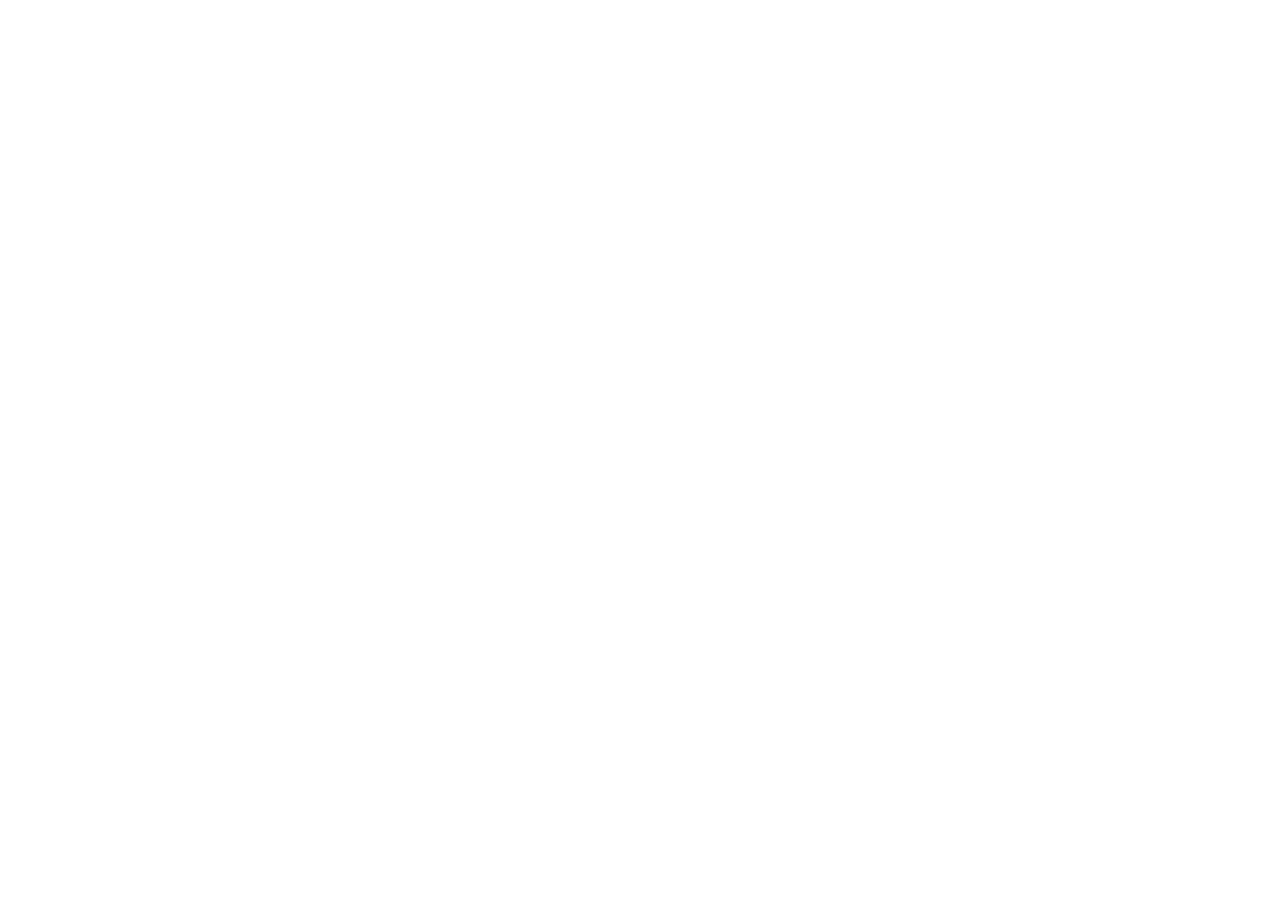
==== form-validation-vue/index.html @ b20fd4b6 "form-validation-vue" ====
<!DOCTYPE html><html lang="en"><head><meta charset="utf-8"><meta http-equiv="X-UA-Compatible" content="IE=edge"><meta name="viewport" content="width=device-width,initial-scale=1"><link rel="icon" href="/favicon.ico"><title>form-validation-vue</title><link href="/css/app.bc7573c1.css" rel="preload" as="style"><link href="/js/app.dce4ba5b.js" rel="preload" as="script"><link href="/js/chunk-vendors.48814ee6.js" rel="preload" as="script"><link href="/css/app.bc7573c1.css" rel="stylesheet"></head><body><noscript><strong>We're sorry but form-validation-vue doesn't work properly without JavaScript enabled. Please enable it to continue.</strong></noscript><div id="app"></div><script src="/js/chunk-vendors.48814ee6.js"></script><script src="/js/app.dce4ba5b.js"></script></body></html>
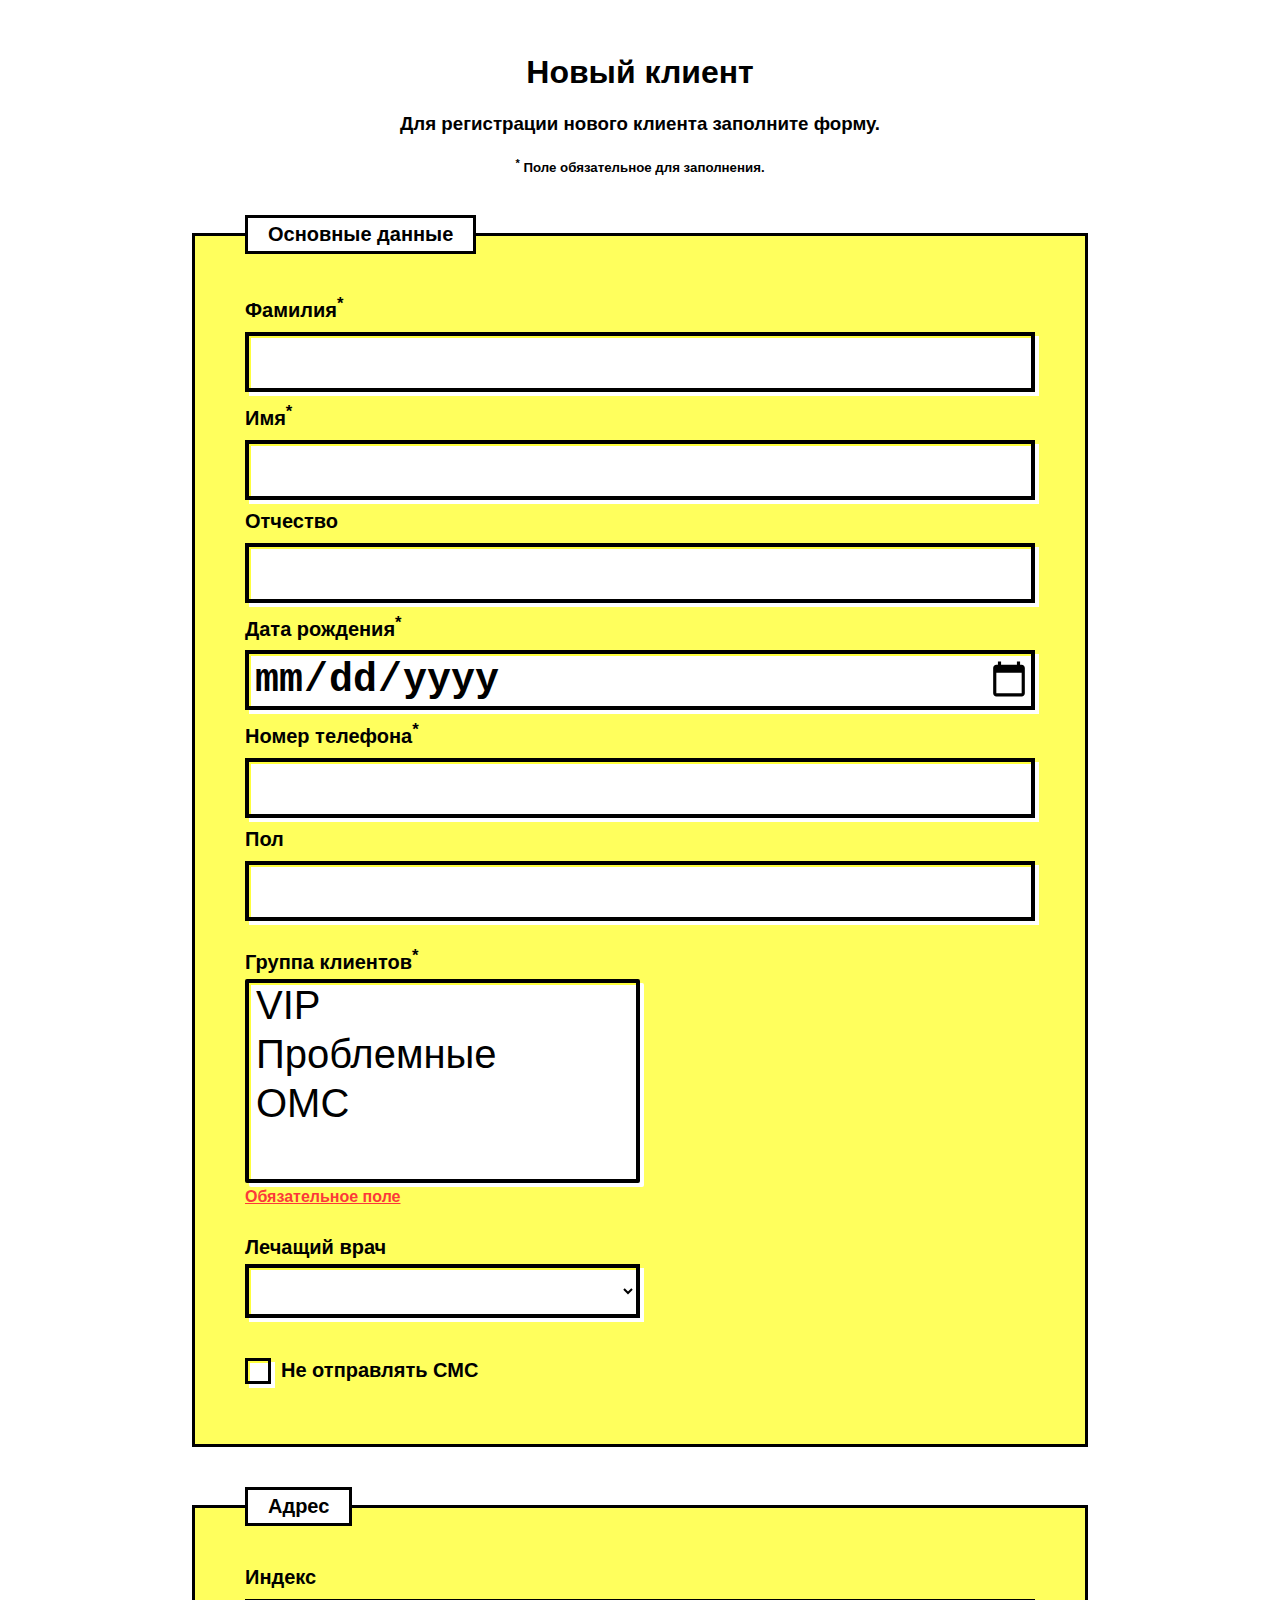
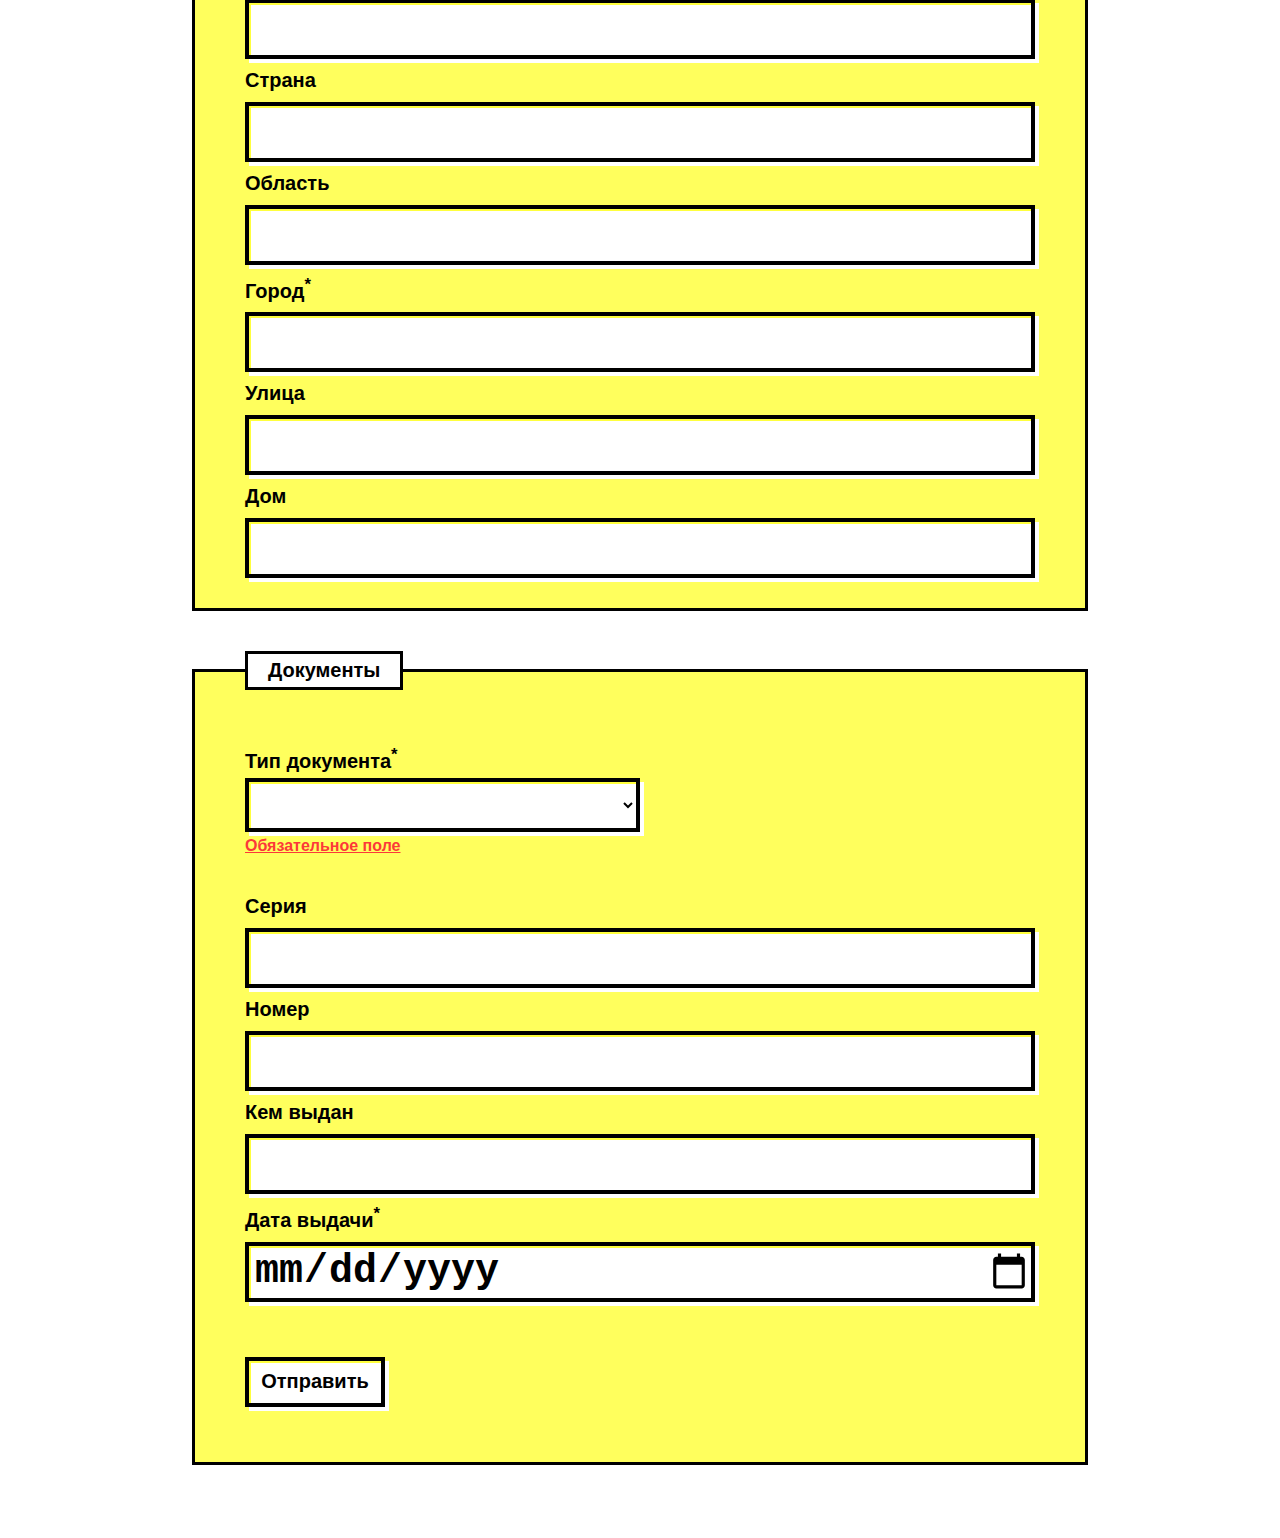
==== commit a8bd3e4b: "update" ====
--- a/form-validation-vue/index.html
+++ b/form-validation-vue/index.html
@@ -1 +1 @@
-<!DOCTYPE html><html lang="en"><head><meta charset="utf-8"><meta http-equiv="X-UA-Compatible" content="IE=edge"><meta name="viewport" content="width=device-width,initial-scale=1"><link rel="icon" href="/favicon.ico"><title>form-validation-vue</title><link href="/css/app.bc7573c1.css" rel="preload" as="style"><link href="/js/app.dce4ba5b.js" rel="preload" as="script"><link href="/js/chunk-vendors.48814ee6.js" rel="preload" as="script"><link href="/css/app.bc7573c1.css" rel="stylesheet"></head><body><noscript><strong>We're sorry but form-validation-vue doesn't work properly without JavaScript enabled. Please enable it to continue.</strong></noscript><div id="app"></div><script src="/js/chunk-vendors.48814ee6.js"></script><script src="/js/app.dce4ba5b.js"></script></body></html>+<!DOCTYPE html><html lang="en"><head><meta charset="utf-8"><meta http-equiv="X-UA-Compatible" content="IE=edge"><meta name="viewport" content="width=device-width,initial-scale=1"><link rel="icon" href="/form-validation-vue/favicon.ico"><title>form-validation-vue</title><link href="/form-validation-vue/css/app.bc7573c1.css" rel="preload" as="style"><link href="/form-validation-vue/js/app.e1387dc2.js" rel="preload" as="script"><link href="/form-validation-vue/js/chunk-vendors.fcc44de5.js" rel="preload" as="script"><link href="/form-validation-vue/css/app.bc7573c1.css" rel="stylesheet"></head><body><noscript><strong>We're sorry but form-validation-vue doesn't work properly without JavaScript enabled. Please enable it to continue.</strong></noscript><div id="app"></div><script src="/form-validation-vue/js/chunk-vendors.fcc44de5.js"></script><script src="/form-validation-vue/js/app.e1387dc2.js"></script></body></html>--- a/form-validation-vue/css/app.bc7573c1.css
+++ b/form-validation-vue/css/app.bc7573c1.css
@@ -0,0 +1 @@
+.mainBlockStyle[data-v-ba2860a6],input[data-v-ba2860a6]{border:4px solid #000;background-color:#fff;box-shadow:inset 2px 2px 0 0 #ffff3d,4px 4px 0 0 #fff;transition:all .2s ease-in}.mainBlockStyle[data-v-ba2860a6]:active,.mainBlockStyle[data-v-ba2860a6]:focus,.mainBlockStyle[data-v-ba2860a6]:hover,input[data-v-ba2860a6]:active,input[data-v-ba2860a6]:focus{cursor:pointer;color:#fff;box-shadow:none;background-color:#000;transition:all .2s ease-in}.centering[data-v-ba2860a6]{height:40px}.error[data-v-ba2860a6]{box-shadow:none;background-color:#fc3939}.mainBlockStyle[data-v-ba2860a6]{width:140px;height:50px;margin-top:30px;font-size:20px;font-weight:700}.mainBlockStyle[data-v-85cc72a2],input[data-v-85cc72a2]{border:4px solid #000;background-color:#fff;box-shadow:inset 2px 2px 0 0 #ffff3d,4px 4px 0 0 #fff;transition:all .2s ease-in}.mainBlockStyle[data-v-85cc72a2]:active,.mainBlockStyle[data-v-85cc72a2]:focus,.mainBlockStyle[data-v-85cc72a2]:hover,input[data-v-85cc72a2]:active,input[data-v-85cc72a2]:focus{cursor:pointer;color:#fff;box-shadow:none;background-color:#000;transition:all .2s ease-in}.centering[data-v-85cc72a2]{height:40px}.error[data-v-85cc72a2]{box-shadow:none;background-color:#fc3939}.container[data-v-85cc72a2]{text-align:left}.container input[data-v-85cc72a2]{position:absolute;z-index:-1;opacity:0}.container input:checked+label[data-v-85cc72a2]:before{content:"X";color:#fff;box-shadow:none;cursor:pointer;background-color:#000;transition:all .2s ease-in}.container label[data-v-85cc72a2]{display:inline-flex;align-items:center;-webkit-user-select:none;-moz-user-select:none;-ms-user-select:none;user-select:none;padding-top:15px;font-weight:700;font-size:20px;color:#000}.container label[data-v-85cc72a2]:before{display:flex;justify-items:center;align-items:center;justify-content:center;margin-right:10px;content:"X";color:#fff;width:20px;height:20px;border:3px solid #000;background-color:#fff;box-shadow:inset 2px 2px 0 0 #ffff3d,4px 4px 0 0 #fff;transition:all .2s ease-in}.container label[data-v-85cc72a2]:hover:before{box-shadow:none;cursor:pointer;transition:all .2s ease-in}p[data-v-5f129ba8]{margin:0;padding:5px 0;color:#fc3939;font-weight:700;font-size:16px;text-decoration:underline;text-align:left}.success[data-v-5f129ba8]{color:#029100}.mainBlockStyle[data-v-4c1b4ff6],input[data-v-4c1b4ff6]{border:4px solid #000;background-color:#fff;box-shadow:inset 2px 2px 0 0 #ffff3d,4px 4px 0 0 #fff;transition:all .2s ease-in}.mainBlockStyle[data-v-4c1b4ff6]:active,.mainBlockStyle[data-v-4c1b4ff6]:focus,.mainBlockStyle[data-v-4c1b4ff6]:hover,input[data-v-4c1b4ff6]:active,input[data-v-4c1b4ff6]:focus{cursor:pointer;color:#fff;box-shadow:none;background-color:#000;transition:all .2s ease-in}.centering[data-v-4c1b4ff6]{height:40px}.error[data-v-4c1b4ff6]{box-shadow:none;background-color:#fc3939}.container[data-v-4c1b4ff6]{padding:0;margin:0}.container input[data-v-4c1b4ff6]{box-sizing:border-box;height:60px;cursor:inherit;padding-left:5px;font-size:40px;font-weight:700}.container label[data-v-4c1b4ff6]{padding-bottom:5px;padding-top:10px;font-size:20px;font-weight:700;text-align:left;color:#000}.mainBlockStyle,input{border:4px solid #000;background-color:#fff;box-shadow:inset 2px 2px 0 0 #ffff3d,4px 4px 0 0 #fff;transition:all .2s ease-in}.mainBlockStyle:active,.mainBlockStyle:focus,.mainBlockStyle:hover,input:active,input:focus{cursor:pointer;color:#fff;box-shadow:none;background-color:#000;transition:all .2s ease-in}.centering{height:40px}.error{box-shadow:none;background-color:#fc3939}.container{box-sizing:content-box}.container .mainBlockStyle{background:#fff}.container .mainBlockStyle:active,.container .mainBlockStyle:focus,.container .mainBlockStyle:hover{color:#000}.container select{width:50%;box-sizing:border-box;cursor:inherit;margin:0;padding-left:5px;padding-right:20px;font-size:40px;font-weight:700}.container label{margin-bottom:5px;font-size:20px;font-weight:700;text-align:left;color:#000}@media(max-width:768px){.container select{width:70%}}@media(max-width:480px)and (min-width:320px){.container select{width:100%}}.container{width:100%;display:flex;justify-content:center;flex-flow:column;margin:25px 0;box-sizing:border-box}.container .header{margin-bottom:10px}.container fieldset{min-width:0;margin:40px 0;border:3px solid #000;padding:30px 50px;background:#ffff5d}.container legend{padding:5px 20px;text-align:left;font-weight:700;font-size:20px;border:3px solid #000;background:#fff}@media(max-width:768px){.container{margin:15px 0}.container fieldset{margin:20px 0;padding:10px 20px}}@media(max-width:480px)and (max-width:320px){.container{margin:5px 0}.container fieldset{margin:10px 0;padding:10px}.container legend{text-align:center}}#app{font-family:Avenir,Helvetica,Arial,sans-serif;-webkit-font-smoothing:antialiased;-moz-osx-font-smoothing:grayscale;text-align:center;margin:0 auto;display:flex;justify-content:center;box-sizing:border-box;width:70vw}@media(max-width:768px){#app{width:90vw}}@media(max-width:480px)and (min-width:320px){#app{width:90vw}}--- a/form-validation-vue/css/app.bc7573c1.css
+++ b/form-validation-vue/css/app.bc7573c1.css
@@ -0,0 +1 @@
+.mainBlockStyle[data-v-ba2860a6],input[data-v-ba2860a6]{border:4px solid #000;background-color:#fff;box-shadow:inset 2px 2px 0 0 #ffff3d,4px 4px 0 0 #fff;transition:all .2s ease-in}.mainBlockStyle[data-v-ba2860a6]:active,.mainBlockStyle[data-v-ba2860a6]:focus,.mainBlockStyle[data-v-ba2860a6]:hover,input[data-v-ba2860a6]:active,input[data-v-ba2860a6]:focus{cursor:pointer;color:#fff;box-shadow:none;background-color:#000;transition:all .2s ease-in}.centering[data-v-ba2860a6]{height:40px}.error[data-v-ba2860a6]{box-shadow:none;background-color:#fc3939}.mainBlockStyle[data-v-ba2860a6]{width:140px;height:50px;margin-top:30px;font-size:20px;font-weight:700}.mainBlockStyle[data-v-85cc72a2],input[data-v-85cc72a2]{border:4px solid #000;background-color:#fff;box-shadow:inset 2px 2px 0 0 #ffff3d,4px 4px 0 0 #fff;transition:all .2s ease-in}.mainBlockStyle[data-v-85cc72a2]:active,.mainBlockStyle[data-v-85cc72a2]:focus,.mainBlockStyle[data-v-85cc72a2]:hover,input[data-v-85cc72a2]:active,input[data-v-85cc72a2]:focus{cursor:pointer;color:#fff;box-shadow:none;background-color:#000;transition:all .2s ease-in}.centering[data-v-85cc72a2]{height:40px}.error[data-v-85cc72a2]{box-shadow:none;background-color:#fc3939}.container[data-v-85cc72a2]{text-align:left}.container input[data-v-85cc72a2]{position:absolute;z-index:-1;opacity:0}.container input:checked+label[data-v-85cc72a2]:before{content:"X";color:#fff;box-shadow:none;cursor:pointer;background-color:#000;transition:all .2s ease-in}.container label[data-v-85cc72a2]{display:inline-flex;align-items:center;-webkit-user-select:none;-moz-user-select:none;-ms-user-select:none;user-select:none;padding-top:15px;font-weight:700;font-size:20px;color:#000}.container label[data-v-85cc72a2]:before{display:flex;justify-items:center;align-items:center;justify-content:center;margin-right:10px;content:"X";color:#fff;width:20px;height:20px;border:3px solid #000;background-color:#fff;box-shadow:inset 2px 2px 0 0 #ffff3d,4px 4px 0 0 #fff;transition:all .2s ease-in}.container label[data-v-85cc72a2]:hover:before{box-shadow:none;cursor:pointer;transition:all .2s ease-in}p[data-v-5f129ba8]{margin:0;padding:5px 0;color:#fc3939;font-weight:700;font-size:16px;text-decoration:underline;text-align:left}.success[data-v-5f129ba8]{color:#029100}.mainBlockStyle[data-v-4c1b4ff6],input[data-v-4c1b4ff6]{border:4px solid #000;background-color:#fff;box-shadow:inset 2px 2px 0 0 #ffff3d,4px 4px 0 0 #fff;transition:all .2s ease-in}.mainBlockStyle[data-v-4c1b4ff6]:active,.mainBlockStyle[data-v-4c1b4ff6]:focus,.mainBlockStyle[data-v-4c1b4ff6]:hover,input[data-v-4c1b4ff6]:active,input[data-v-4c1b4ff6]:focus{cursor:pointer;color:#fff;box-shadow:none;background-color:#000;transition:all .2s ease-in}.centering[data-v-4c1b4ff6]{height:40px}.error[data-v-4c1b4ff6]{box-shadow:none;background-color:#fc3939}.container[data-v-4c1b4ff6]{padding:0;margin:0}.container input[data-v-4c1b4ff6]{box-sizing:border-box;height:60px;cursor:inherit;padding-left:5px;font-size:40px;font-weight:700}.container label[data-v-4c1b4ff6]{padding-bottom:5px;padding-top:10px;font-size:20px;font-weight:700;text-align:left;color:#000}.mainBlockStyle,input{border:4px solid #000;background-color:#fff;box-shadow:inset 2px 2px 0 0 #ffff3d,4px 4px 0 0 #fff;transition:all .2s ease-in}.mainBlockStyle:active,.mainBlockStyle:focus,.mainBlockStyle:hover,input:active,input:focus{cursor:pointer;color:#fff;box-shadow:none;background-color:#000;transition:all .2s ease-in}.centering{height:40px}.error{box-shadow:none;background-color:#fc3939}.container{box-sizing:content-box}.container .mainBlockStyle{background:#fff}.container .mainBlockStyle:active,.container .mainBlockStyle:focus,.container .mainBlockStyle:hover{color:#000}.container select{width:50%;box-sizing:border-box;cursor:inherit;margin:0;padding-left:5px;padding-right:20px;font-size:40px;font-weight:700}.container label{margin-bottom:5px;font-size:20px;font-weight:700;text-align:left;color:#000}@media(max-width:768px){.container select{width:70%}}@media(max-width:480px)and (min-width:320px){.container select{width:100%}}.container{width:100%;display:flex;justify-content:center;flex-flow:column;margin:25px 0;box-sizing:border-box}.container .header{margin-bottom:10px}.container fieldset{min-width:0;margin:40px 0;border:3px solid #000;padding:30px 50px;background:#ffff5d}.container legend{padding:5px 20px;text-align:left;font-weight:700;font-size:20px;border:3px solid #000;background:#fff}@media(max-width:768px){.container{margin:15px 0}.container fieldset{margin:20px 0;padding:10px 20px}}@media(max-width:480px)and (max-width:320px){.container{margin:5px 0}.container fieldset{margin:10px 0;padding:10px}.container legend{text-align:center}}#app{font-family:Avenir,Helvetica,Arial,sans-serif;-webkit-font-smoothing:antialiased;-moz-osx-font-smoothing:grayscale;text-align:center;margin:0 auto;display:flex;justify-content:center;box-sizing:border-box;width:70vw}@media(max-width:768px){#app{width:90vw}}@media(max-width:480px)and (min-width:320px){#app{width:90vw}}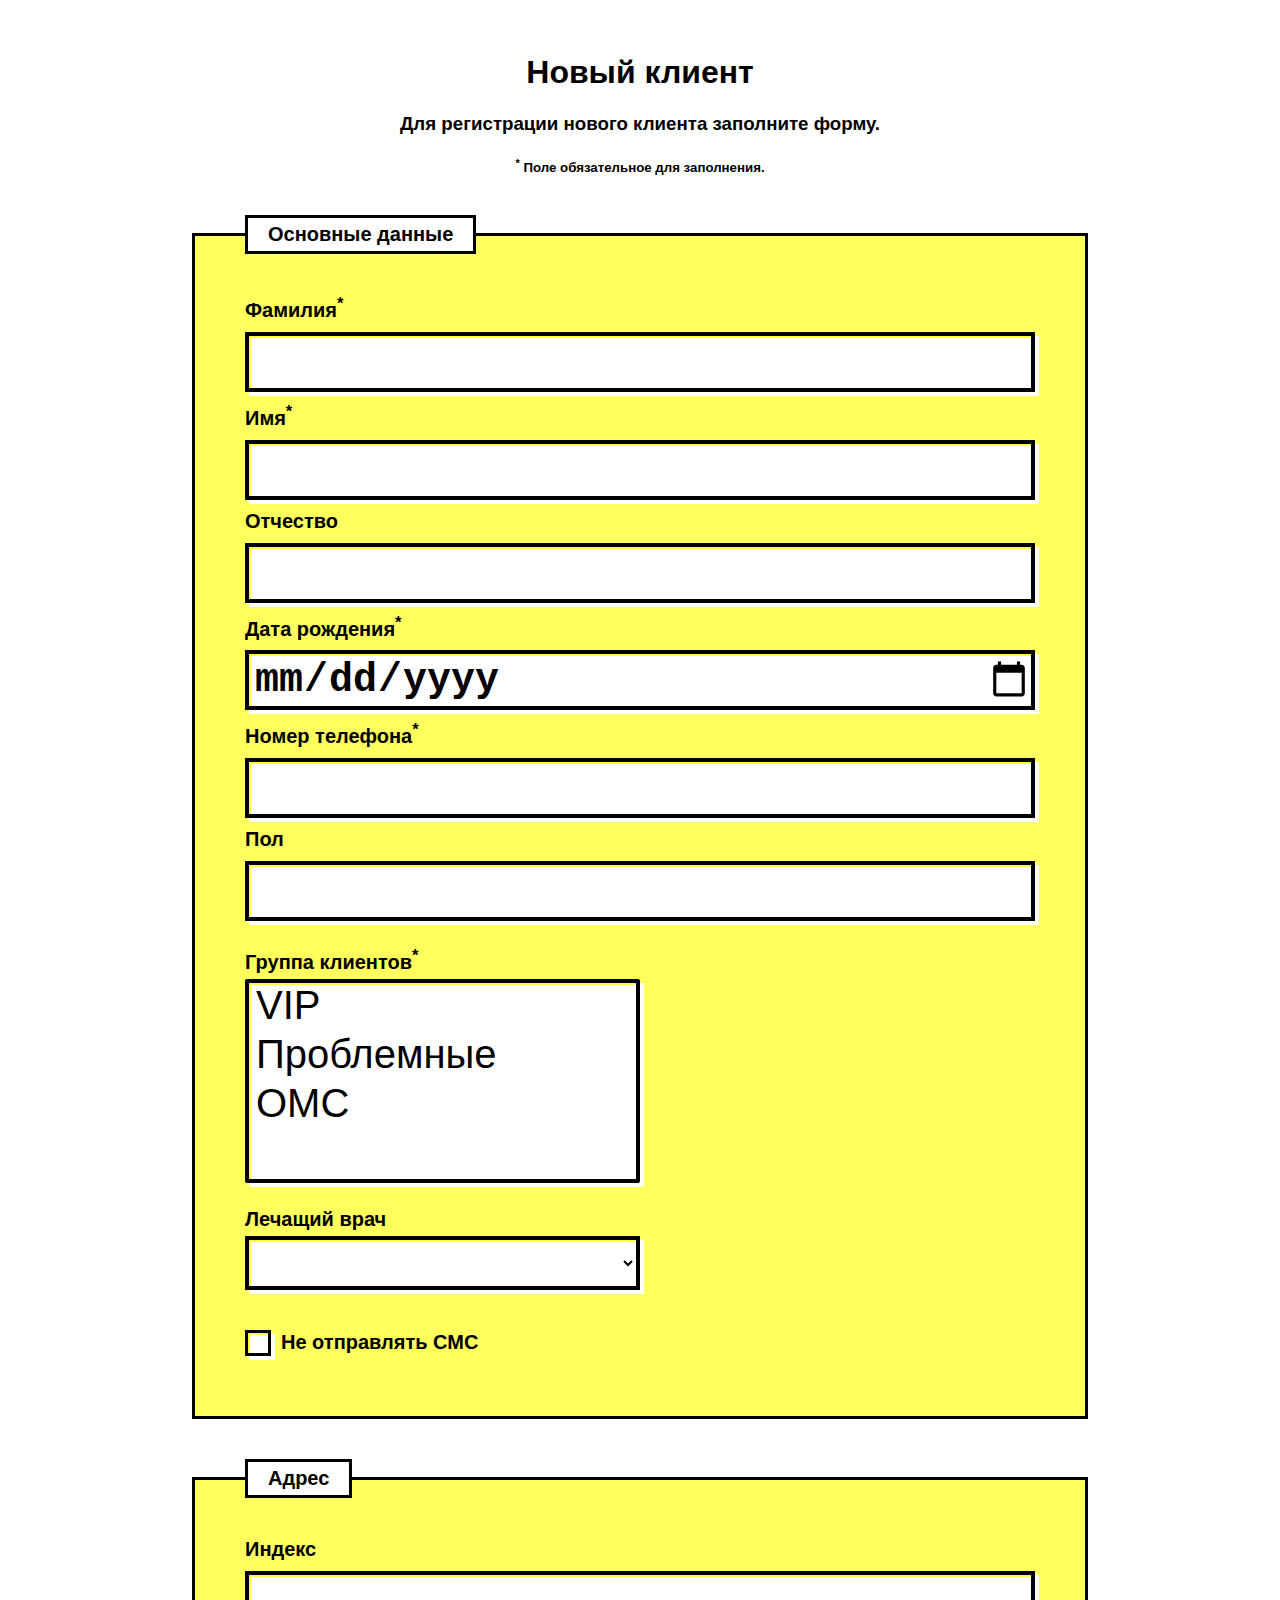
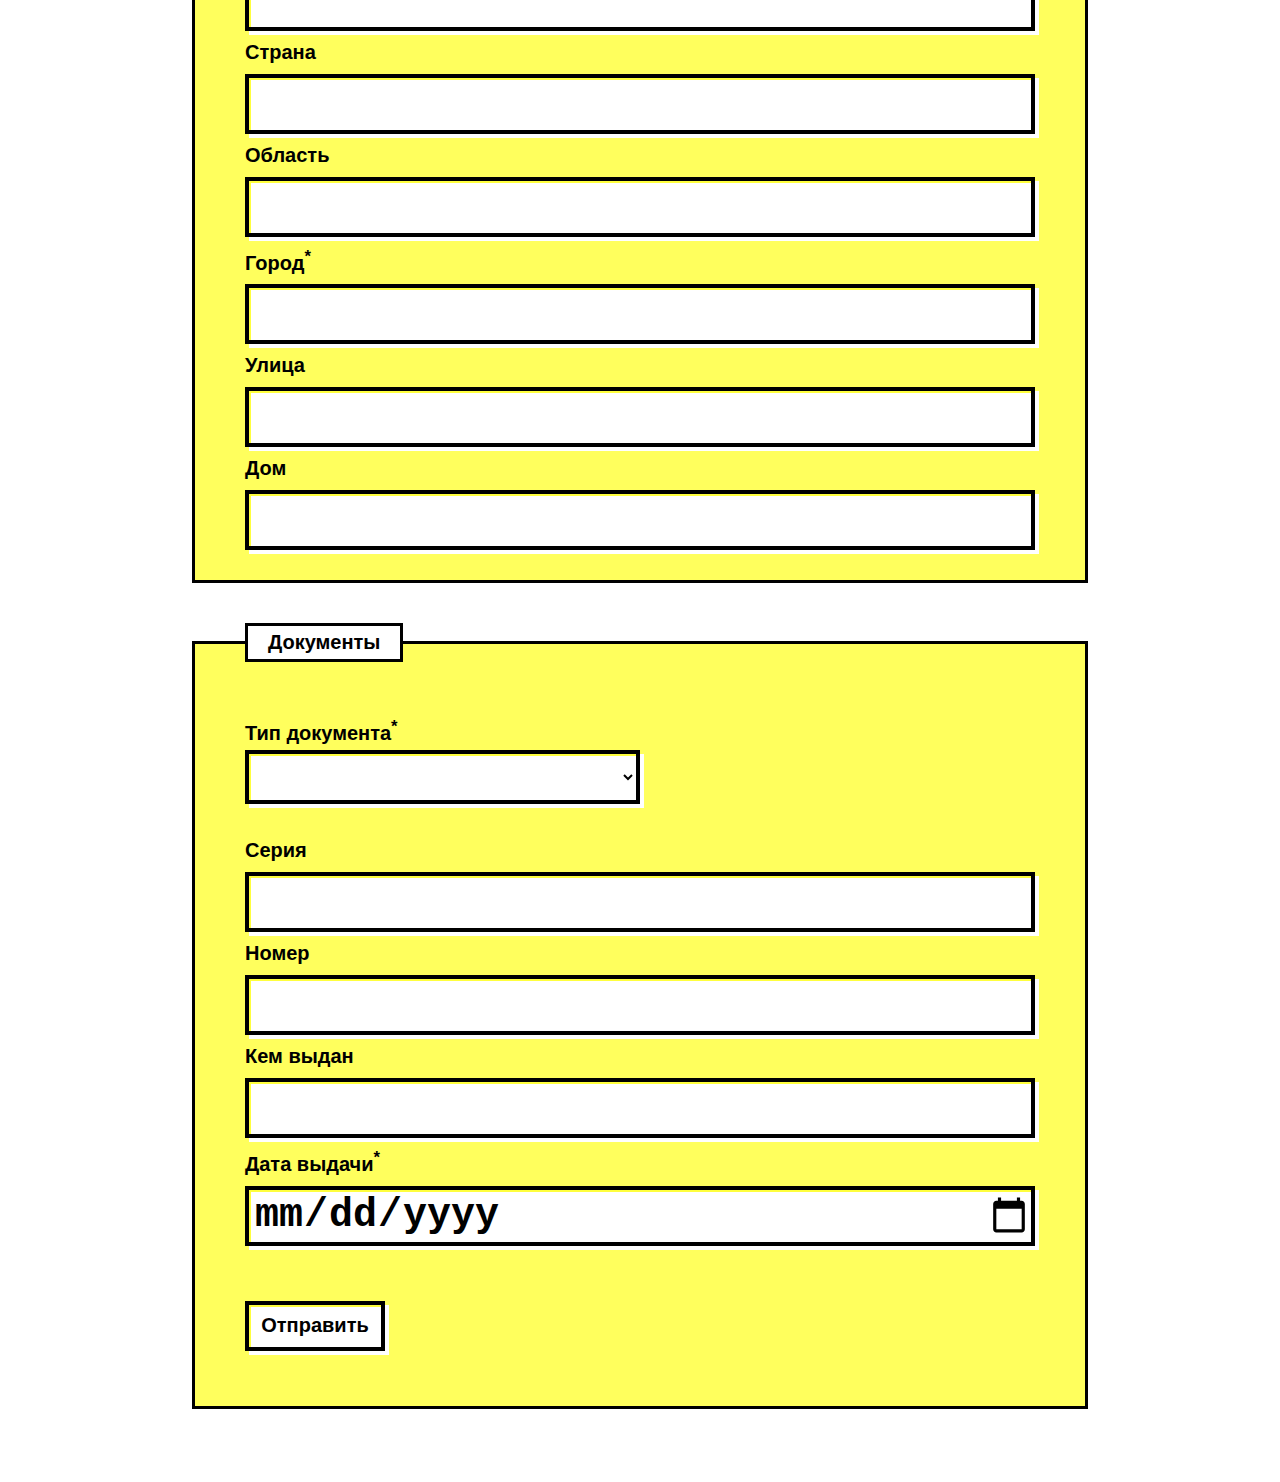
==== commit b98bf2ef: "some corrections" ====
--- a/form-validation-vue/index.html
+++ b/form-validation-vue/index.html
@@ -1 +1 @@
-<!DOCTYPE html><html lang="en"><head><meta charset="utf-8"><meta http-equiv="X-UA-Compatible" content="IE=edge"><meta name="viewport" content="width=device-width,initial-scale=1"><link rel="icon" href="/form-validation-vue/favicon.ico"><title>form-validation-vue</title><link href="/form-validation-vue/css/app.bc7573c1.css" rel="preload" as="style"><link href="/form-validation-vue/js/app.e1387dc2.js" rel="preload" as="script"><link href="/form-validation-vue/js/chunk-vendors.fcc44de5.js" rel="preload" as="script"><link href="/form-validation-vue/css/app.bc7573c1.css" rel="stylesheet"></head><body><noscript><strong>We're sorry but form-validation-vue doesn't work properly without JavaScript enabled. Please enable it to continue.</strong></noscript><div id="app"></div><script src="/form-validation-vue/js/chunk-vendors.fcc44de5.js"></script><script src="/form-validation-vue/js/app.e1387dc2.js"></script></body></html>+<!DOCTYPE html><html lang="en"><head><meta charset="utf-8"><meta http-equiv="X-UA-Compatible" content="IE=edge"><meta name="viewport" content="width=device-width,initial-scale=1"><link rel="icon" href="/form-validation-vue/favicon.ico"><title>form-validation-vue</title><link href="/form-validation-vue/css/app.d6e2a0eb.css" rel="preload" as="style"><link href="/form-validation-vue/js/app.945025b7.js" rel="preload" as="script"><link href="/form-validation-vue/js/chunk-vendors.fcc44de5.js" rel="preload" as="script"><link href="/form-validation-vue/css/app.d6e2a0eb.css" rel="stylesheet"></head><body><noscript><strong>We're sorry but form-validation-vue doesn't work properly without JavaScript enabled. Please enable it to continue.</strong></noscript><div id="app"></div><script src="/form-validation-vue/js/chunk-vendors.fcc44de5.js"></script><script src="/form-validation-vue/js/app.945025b7.js"></script></body></html>--- a/form-validation-vue/css/app.d6e2a0eb.css
+++ b/form-validation-vue/css/app.d6e2a0eb.css
@@ -0,0 +1 @@
+.mainBlockStyle[data-v-ba2860a6],input[data-v-ba2860a6]{border:4px solid #000;background-color:#fff;box-shadow:inset 2px 2px 0 0 #ffff3d,4px 4px 0 0 #fff;transition:all .2s ease-in}.mainBlockStyle[data-v-ba2860a6]:active,.mainBlockStyle[data-v-ba2860a6]:focus,.mainBlockStyle[data-v-ba2860a6]:hover,input[data-v-ba2860a6]:active,input[data-v-ba2860a6]:focus{cursor:pointer;color:#fff;box-shadow:none;background-color:#000;transition:all .2s ease-in}.centering[data-v-ba2860a6]{height:40px}.error[data-v-ba2860a6]{box-shadow:none;background-color:#fc3939}.mainBlockStyle[data-v-ba2860a6]{width:140px;height:50px;margin-top:30px;font-size:20px;font-weight:700}.mainBlockStyle[data-v-85cc72a2],input[data-v-85cc72a2]{border:4px solid #000;background-color:#fff;box-shadow:inset 2px 2px 0 0 #ffff3d,4px 4px 0 0 #fff;transition:all .2s ease-in}.mainBlockStyle[data-v-85cc72a2]:active,.mainBlockStyle[data-v-85cc72a2]:focus,.mainBlockStyle[data-v-85cc72a2]:hover,input[data-v-85cc72a2]:active,input[data-v-85cc72a2]:focus{cursor:pointer;color:#fff;box-shadow:none;background-color:#000;transition:all .2s ease-in}.centering[data-v-85cc72a2]{height:40px}.error[data-v-85cc72a2]{box-shadow:none;background-color:#fc3939}.container[data-v-85cc72a2]{text-align:left}.container input[data-v-85cc72a2]{position:absolute;z-index:-1;opacity:0}.container input:checked+label[data-v-85cc72a2]:before{content:"X";color:#fff;box-shadow:none;cursor:pointer;background-color:#000;transition:all .2s ease-in}.container label[data-v-85cc72a2]{display:inline-flex;align-items:center;-webkit-user-select:none;-moz-user-select:none;-ms-user-select:none;user-select:none;padding-top:15px;font-weight:700;font-size:20px;color:#000}.container label[data-v-85cc72a2]:before{display:flex;justify-items:center;align-items:center;justify-content:center;margin-right:10px;content:"X";color:#fff;width:20px;height:20px;border:3px solid #000;background-color:#fff;box-shadow:inset 2px 2px 0 0 #ffff3d,4px 4px 0 0 #fff;transition:all .2s ease-in}.container label[data-v-85cc72a2]:hover:before{box-shadow:none;cursor:pointer;transition:all .2s ease-in}p[data-v-5f129ba8]{margin:0;padding:5px 0;color:#fc3939;font-weight:700;font-size:16px;text-decoration:underline;text-align:left}.success[data-v-5f129ba8]{color:#029100}.mainBlockStyle[data-v-19f83eda],input[data-v-19f83eda]{border:4px solid #000;background-color:#fff;box-shadow:inset 2px 2px 0 0 #ffff3d,4px 4px 0 0 #fff;transition:all .2s ease-in}.mainBlockStyle[data-v-19f83eda]:active,.mainBlockStyle[data-v-19f83eda]:focus,.mainBlockStyle[data-v-19f83eda]:hover,input[data-v-19f83eda]:active,input[data-v-19f83eda]:focus{cursor:pointer;color:#fff;box-shadow:none;background-color:#000;transition:all .2s ease-in}.centering[data-v-19f83eda]{height:40px}.error[data-v-19f83eda]{box-shadow:none;background-color:#fc3939}.container[data-v-19f83eda]{padding:0;margin:0}.container input[data-v-19f83eda]{box-sizing:border-box;height:60px;cursor:inherit;padding-left:5px;font-size:40px;font-weight:700}.container label[data-v-19f83eda]{padding-bottom:5px;padding-top:10px;font-size:20px;font-weight:700;text-align:left;color:#000}.mainBlockStyle,input{border:4px solid #000;background-color:#fff;box-shadow:inset 2px 2px 0 0 #ffff3d,4px 4px 0 0 #fff;transition:all .2s ease-in}.mainBlockStyle:active,.mainBlockStyle:focus,.mainBlockStyle:hover,input:active,input:focus{cursor:pointer;color:#fff;box-shadow:none;background-color:#000;transition:all .2s ease-in}.centering{height:40px}.error{box-shadow:none;background-color:#fc3939}.container{box-sizing:content-box}.container .mainBlockStyle{background:#fff}.container .mainBlockStyle:active,.container .mainBlockStyle:focus,.container .mainBlockStyle:hover{color:#000}.container select{width:50%;box-sizing:border-box;cursor:inherit;margin:0;padding-left:5px;padding-right:20px;font-size:40px;font-weight:700}.container label{margin-bottom:5px;font-size:20px;font-weight:700;text-align:left;color:#000}@media(max-width:768px){.container select{width:70%}}@media(max-width:480px)and (min-width:320px){.container select{width:100%}}.container{width:100%;display:flex;justify-content:center;flex-flow:column;margin:25px 0;box-sizing:border-box}.container .header{margin-bottom:10px}.container fieldset{min-width:0;margin:40px 0;border:3px solid #000;padding:30px 50px;background:#ffff5d}.container legend{padding:5px 20px;text-align:left;font-weight:700;font-size:20px;border:3px solid #000;background:#fff}@media(max-width:768px){.container{margin:15px 0}.container fieldset{margin:20px 0;padding:10px 20px}}@media(max-width:480px)and (max-width:320px){.container{margin:5px 0}.container fieldset{margin:10px 0;padding:10px}.container legend{text-align:center}}#app{font-family:Avenir,Helvetica,Arial,sans-serif;-webkit-font-smoothing:antialiased;-moz-osx-font-smoothing:grayscale;text-align:center;margin:0 auto;display:flex;justify-content:center;box-sizing:border-box;width:70vw}@media(max-width:768px){#app{width:90vw}}@media(max-width:480px)and (min-width:320px){#app{width:90vw}}--- a/form-validation-vue/css/app.d6e2a0eb.css
+++ b/form-validation-vue/css/app.d6e2a0eb.css
@@ -0,0 +1 @@
+.mainBlockStyle[data-v-ba2860a6],input[data-v-ba2860a6]{border:4px solid #000;background-color:#fff;box-shadow:inset 2px 2px 0 0 #ffff3d,4px 4px 0 0 #fff;transition:all .2s ease-in}.mainBlockStyle[data-v-ba2860a6]:active,.mainBlockStyle[data-v-ba2860a6]:focus,.mainBlockStyle[data-v-ba2860a6]:hover,input[data-v-ba2860a6]:active,input[data-v-ba2860a6]:focus{cursor:pointer;color:#fff;box-shadow:none;background-color:#000;transition:all .2s ease-in}.centering[data-v-ba2860a6]{height:40px}.error[data-v-ba2860a6]{box-shadow:none;background-color:#fc3939}.mainBlockStyle[data-v-ba2860a6]{width:140px;height:50px;margin-top:30px;font-size:20px;font-weight:700}.mainBlockStyle[data-v-85cc72a2],input[data-v-85cc72a2]{border:4px solid #000;background-color:#fff;box-shadow:inset 2px 2px 0 0 #ffff3d,4px 4px 0 0 #fff;transition:all .2s ease-in}.mainBlockStyle[data-v-85cc72a2]:active,.mainBlockStyle[data-v-85cc72a2]:focus,.mainBlockStyle[data-v-85cc72a2]:hover,input[data-v-85cc72a2]:active,input[data-v-85cc72a2]:focus{cursor:pointer;color:#fff;box-shadow:none;background-color:#000;transition:all .2s ease-in}.centering[data-v-85cc72a2]{height:40px}.error[data-v-85cc72a2]{box-shadow:none;background-color:#fc3939}.container[data-v-85cc72a2]{text-align:left}.container input[data-v-85cc72a2]{position:absolute;z-index:-1;opacity:0}.container input:checked+label[data-v-85cc72a2]:before{content:"X";color:#fff;box-shadow:none;cursor:pointer;background-color:#000;transition:all .2s ease-in}.container label[data-v-85cc72a2]{display:inline-flex;align-items:center;-webkit-user-select:none;-moz-user-select:none;-ms-user-select:none;user-select:none;padding-top:15px;font-weight:700;font-size:20px;color:#000}.container label[data-v-85cc72a2]:before{display:flex;justify-items:center;align-items:center;justify-content:center;margin-right:10px;content:"X";color:#fff;width:20px;height:20px;border:3px solid #000;background-color:#fff;box-shadow:inset 2px 2px 0 0 #ffff3d,4px 4px 0 0 #fff;transition:all .2s ease-in}.container label[data-v-85cc72a2]:hover:before{box-shadow:none;cursor:pointer;transition:all .2s ease-in}p[data-v-5f129ba8]{margin:0;padding:5px 0;color:#fc3939;font-weight:700;font-size:16px;text-decoration:underline;text-align:left}.success[data-v-5f129ba8]{color:#029100}.mainBlockStyle[data-v-19f83eda],input[data-v-19f83eda]{border:4px solid #000;background-color:#fff;box-shadow:inset 2px 2px 0 0 #ffff3d,4px 4px 0 0 #fff;transition:all .2s ease-in}.mainBlockStyle[data-v-19f83eda]:active,.mainBlockStyle[data-v-19f83eda]:focus,.mainBlockStyle[data-v-19f83eda]:hover,input[data-v-19f83eda]:active,input[data-v-19f83eda]:focus{cursor:pointer;color:#fff;box-shadow:none;background-color:#000;transition:all .2s ease-in}.centering[data-v-19f83eda]{height:40px}.error[data-v-19f83eda]{box-shadow:none;background-color:#fc3939}.container[data-v-19f83eda]{padding:0;margin:0}.container input[data-v-19f83eda]{box-sizing:border-box;height:60px;cursor:inherit;padding-left:5px;font-size:40px;font-weight:700}.container label[data-v-19f83eda]{padding-bottom:5px;padding-top:10px;font-size:20px;font-weight:700;text-align:left;color:#000}.mainBlockStyle,input{border:4px solid #000;background-color:#fff;box-shadow:inset 2px 2px 0 0 #ffff3d,4px 4px 0 0 #fff;transition:all .2s ease-in}.mainBlockStyle:active,.mainBlockStyle:focus,.mainBlockStyle:hover,input:active,input:focus{cursor:pointer;color:#fff;box-shadow:none;background-color:#000;transition:all .2s ease-in}.centering{height:40px}.error{box-shadow:none;background-color:#fc3939}.container{box-sizing:content-box}.container .mainBlockStyle{background:#fff}.container .mainBlockStyle:active,.container .mainBlockStyle:focus,.container .mainBlockStyle:hover{color:#000}.container select{width:50%;box-sizing:border-box;cursor:inherit;margin:0;padding-left:5px;padding-right:20px;font-size:40px;font-weight:700}.container label{margin-bottom:5px;font-size:20px;font-weight:700;text-align:left;color:#000}@media(max-width:768px){.container select{width:70%}}@media(max-width:480px)and (min-width:320px){.container select{width:100%}}.container{width:100%;display:flex;justify-content:center;flex-flow:column;margin:25px 0;box-sizing:border-box}.container .header{margin-bottom:10px}.container fieldset{min-width:0;margin:40px 0;border:3px solid #000;padding:30px 50px;background:#ffff5d}.container legend{padding:5px 20px;text-align:left;font-weight:700;font-size:20px;border:3px solid #000;background:#fff}@media(max-width:768px){.container{margin:15px 0}.container fieldset{margin:20px 0;padding:10px 20px}}@media(max-width:480px)and (max-width:320px){.container{margin:5px 0}.container fieldset{margin:10px 0;padding:10px}.container legend{text-align:center}}#app{font-family:Avenir,Helvetica,Arial,sans-serif;-webkit-font-smoothing:antialiased;-moz-osx-font-smoothing:grayscale;text-align:center;margin:0 auto;display:flex;justify-content:center;box-sizing:border-box;width:70vw}@media(max-width:768px){#app{width:90vw}}@media(max-width:480px)and (min-width:320px){#app{width:90vw}}